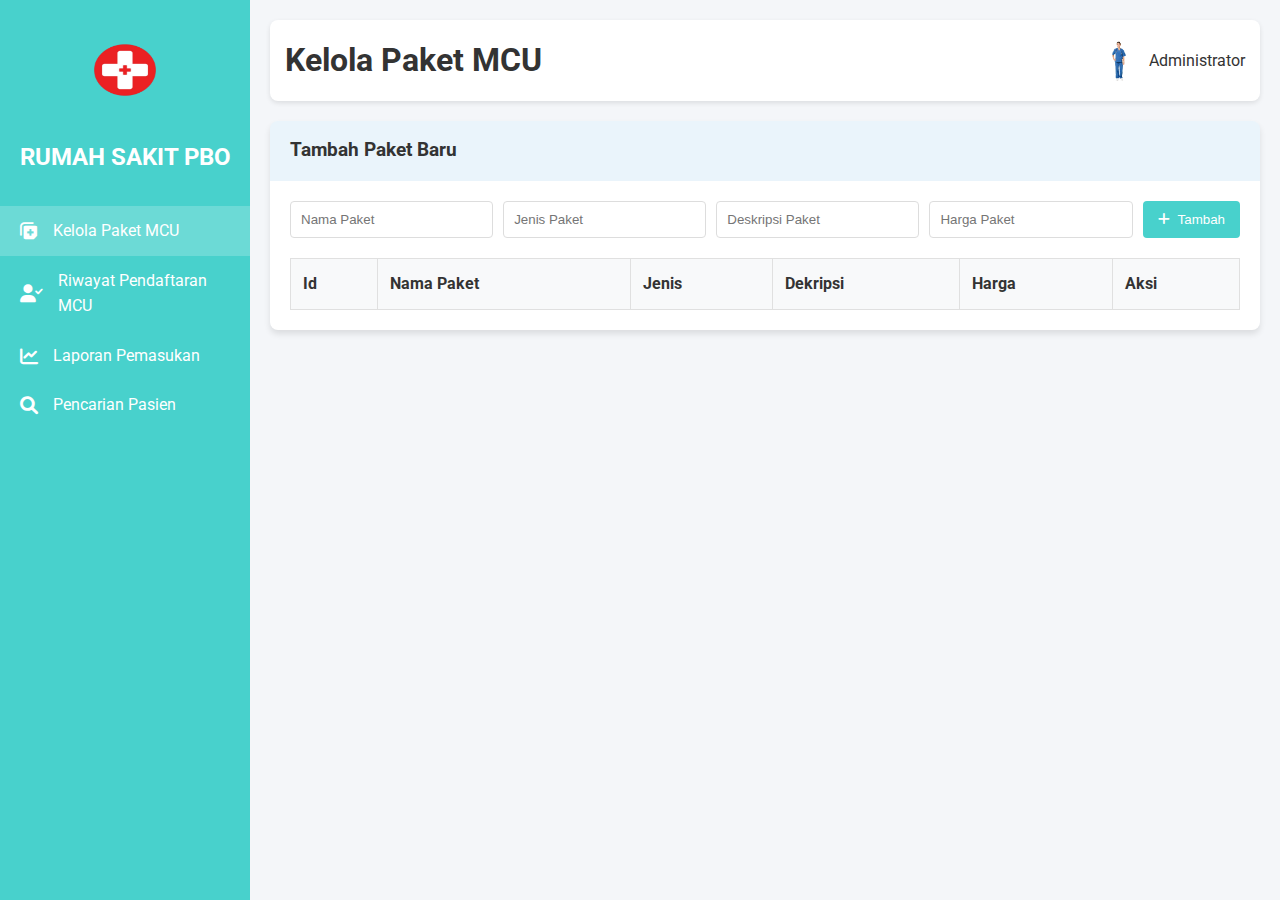
==== FrontEnd/AdminDashboard.html @ 53706792 "add api for paketMCU admin, pendaftaran, and riwayat pendaftaran" ====
<!DOCTYPE html>
<html lang="id">

<head>
    <meta charset="UTF-8">
    <meta name="viewport" content="width=device-width, initial-scale=1.0">
    <title>Dashboard MCU Admin</title>
    <link href="https://cdnjs.cloudflare.com/ajax/libs/font-awesome/6.0.0/css/all.min.css" rel="stylesheet">
    <link rel="stylesheet" href="AdminDashboard.css">
</head>

<body>
    <div class="dashboard-container">
        <aside class="sidebar">
            <div class="logo">
                <img src="/FrontEnd/Foto/Logorumahsakit.png" alt="Logo Rumah Sakit">
                <h2>RUMAH SAKIT PBO</h2>
            </div>
            <nav>
                <ul>
                    <li class="nav-item active" data-section="paket-mcu">
                        <i class="fas fa-notes-medical"></i>
                        <span>Kelola Paket MCU</span>
                    </li>
                    <li class="nav-item" data-section="riwayat-pendaftaran">
                        <i class="fas fa-user-check"></i>
                        <span>Riwayat Pendaftaran MCU</span>
                    </li>
                    <li class="nav-item" data-section="laporan">
                        <i class="fas fa-chart-line"></i>
                        <span>Laporan Pemasukan</span>
                    </li>
                    <li class="nav-item" data-section="pencarian">
                        <i class="fas fa-search"></i>
                        <span>Pencarian Pasien</span>
                    </li>
                </ul>
            </nav>
        </aside>

        <main class="main-content">
            <header>
                <div class="header-left">
                    <h1 id="section-title">Kelola Paket MCU</h1>
                </div>
                <div class="header-right">
                    <div class="user-info">
                        <img src="/FrontEnd/Foto/IMG4.png" alt="Admin">
                        <span>Administrator</span>
                    </div>
                </div>
            </header>

            <div class="content-sections">
                <div id="editModal" class="modal" style="display: none;">
                    <div class="modal-content">
                        <span class="close-button" id="closeModal">&times;</span>
                        <h2>Edit Paket</h2>
                        <form id="editForm" style="display: flex; flex-direction: column; gap: 20px; margin-top: 30px;">
                            <input type="hidden" id="itemId" name="itemId">
                            <input type="text" id="paket-nama-edit" placeholder="Nama Paket" required>
                            <input type="text" id="paket-jenis-edit" placeholder="Jenis Paket" required>
                            <input type="text" id="paket-deskripsi-edit" placeholder="Deskripsi Paket" required>
                            <input type="number" id="paket-harga-edit" placeholder="Harga Paket" required>
                            <button type="submit" class="btn-primary" style="margin: auto;">Save Changes</button>
                        </form>
                    </div>
                </div>
                <section id="paket-mcu" class="section active">
                    <div class="card">
                        <div class="card-header">
                            <h3>Tambah Paket Baru</h3>
                        </div>
                        <div class="card-body">
                            <div class="form-row">
                                <input type="text" id="paket-nama" placeholder="Nama Paket" required>
                                <input type="text" id="paket-jenis" placeholder="Jenis Paket" required>
                                <input type="text" id="paket-deskripsi" placeholder="Deskripsi Paket" required>
                                <input type="number" id="paket-harga" placeholder="Harga Paket" required>
                                <button id="tambah-paket" class="btn-primary">
                                    <i class="fas fa-plus"></i> Tambah
                                </button>
                            </div>
                            <div class="table-responsive">
                                <table id="paket-list">
                                    <thead>
                                        <tr>
                                            <th>Id</th>
                                            <th>Nama Paket</th>
                                            <th>Jenis</th>
                                            <th>Dekripsi</th>
                                            <th>Harga</th>
                                            <th>Aksi</th>
                                        </tr>
                                    </thead>
                                    <tbody></tbody>
                                </table>
                            </div>
                        </div>
                    </div>
                </section>

                <section id="riwayat-pendaftaran" class="section">
                    <div class="history-container">
                        <h2>Riwayat Pendaftaran MCU</h2>
                        <table id="pendaftaran-list">
                            <thead>
                                <tr>
                                    <th>Tanggal</th>
                                    <th>Paket</th>
                                    <th>Jenis</th>
                                    <th>Harga</th>
                                </tr>
                            </thead>
                            <tbody></tbody>
                        </table>
                    </div>
                </section>

                <section id="laporan" class="section">
                    <div class="card">
                        <div class="card-header">
                            <h3>Laporan Pemasukan</h3>
                        </div>
                        <div class="card-body">
                            <div class="form-row">
                                <div class="date-input">
                                    <label>Dari Tanggal:</label>
                                    <input type="date" id="laporan-dari">
                                </div>
                                <div class="date-input">
                                    <label>Sampai Tanggal:</label>
                                    <input type="date" id="laporan-sampai">
                                </div>
                                <button id="generate-laporan" class="btn-primary">
                                    <i class="fas fa-chart-bar"></i> Generate
                                </button>
                            </div>
                            <div class="table-responsive">
                                <table id="laporan-list">
                                    <thead>
                                        <tr>
                                            <th>Periode</th>
                                            <th>Paket</th>
                                            <th>Pasien</th>
                                            <th>Total</th>
                                        </tr>
                                    </thead>
                                    <tbody></tbody>
                                </table>
                            </div>
                        </div>
                    </div>
                </section>

                <section id="pencarian" class="section">
                    <div class="card">
                        <div class="card-header">
                            <h3>Pencarian Pasien</h3>
                        </div>
                        <div class="card-body">
                            <div class="form-row">
                                <input type="text" id="cari-pasien" placeholder="Nama Pasien">
                                <select id="filter-paket">
                                    <option value="">Pilih Paket</option>
                                </select>
                                <input type="date" id="filter-periode-mulai" placeholder="Periode Mulai">
                                <input type="date" id="filter-periode-akhir" placeholder="Periode Akhir">
                                <button id="cari-btn" class="btn-primary">
                                    <i class="fas fa-search"></i> Cari
                                </button>
                            </div>
                            <div class="table-responsive">
                                <table id="pasien-list">
                                    <thead>
                                        <tr>
                                            <th>Nama</th>
                                            <th>No. Identitas</th>
                                            <th>Paket</th>
                                            <th>Tanggal</th>
                                        </tr>
                                    </thead>
                                    <tbody></tbody>
                                </table>
                            </div>
                        </div>
                    </div>
                </section>
            </div>
        </main>
    </div>

    <script src="AdminDashboard.js"></script>
</body>

</html>
---- FrontEnd/AdminDashboard.css ----
@import url('https://fonts.googleapis.com/css2?family=Roboto:wght@300;400;500;700&display=swap');

:root {
    --primary-color: #48D1CC;
    --secondary-color: #338a87;
    --text-color: #333;
    --background-color: #f4f6f9;
    --card-bg: #ffffff;
}

* {
    margin: 0;
    padding: 0;
    box-sizing: border-box;
}

body {
    font-family: 'Roboto', sans-serif;
    background-color: var(--background-color);
    color: var(--text-color);
    line-height: 1.6;
}

.dashboard-container {
    display: flex;
    min-height: 100vh;
}

.sidebar {
    width: 250px;
    background-color: var(--primary-color);
    color: white;
    padding: 20px 0;
}

.logo {
    text-align: center;
    margin-bottom: 30px;
}

.logo img {
    width: 150px;
    height: 100px;
    border-radius: 50%;
}


.logo h2 {
    margin-top: 10px;
    color: white;
}

.nav-item {
    display: flex;
    align-items: center;
    padding: 12px 20px;
    cursor: pointer;
    transition: background-color 0.3s;
}

.nav-item:hover, .nav-item.active {
    background-color: rgba(255, 255, 255, 0.2);
}

.nav-item i {
    margin-right: 15px;
    font-size: 18px;
}

.main-content {
    flex-grow: 1;
    background-color: var(--background-color);
    padding: 20px;
    overflow-x: hidden;
}

header {
    display: flex;
    justify-content: space-between;
    align-items: center;
    margin-bottom: 20px;
    background-color: var(--card-bg);
    padding: 15px;
    border-radius: 8px;
    box-shadow: 0 2px 5px rgba(0,0,0,0.1);
}

.user-info {
    display: flex;
    align-items: center;
}

.user-info img {
    width: 40px;
    height: 40px;
    border-radius: 50%;
    margin-right: 10px;
}

.section {
    display: none;
}

.section.active {
    display: block;
}

.card {
    background-color: var(--card-bg);
    border-radius: 8px;
    box-shadow: 0 4px 6px rgba(0, 0, 0, 0.1);
    margin-bottom: 20px;
}

.card-header {
    background-color: rgba(52, 152, 219, 0.1);
    padding: 15px 20px;
    border-top-left-radius: 8px;
    border-top-right-radius: 8px;
}

.card-body {
    padding: 20px;
}

.form-row {
    display: flex;
    gap: 10px;
    margin-bottom: 20px;
}

.form-row input, 
.form-row select {
    flex-grow: 1;
    padding: 10px;
    border: 1px solid #ddd;
    border-radius: 4px;
}

input {
    flex-grow: 1;
    padding: 10px;
    border: 1px solid #ddd;
    border-radius: 4px;
}

.btn-primary, .btn-success {
    background-color: var(--primary-color);
    color: white;
    border: none;
    padding: 10px 15px;
    border-radius: 4px;
    cursor: pointer;
    display: flex;
    align-items: center;
    gap: 8px;
}

.btn-success {
    background-color: var(--secondary-color);
}

.table-responsive {
    overflow-x: auto;
}

table {
    width: 100%;
    border-collapse: collapse;
}

table th, table td {
    border: 1px solid #e0e0e0;
    padding: 12px;
    text-align: left;
}

table thead {
    background-color: #f8f9fa;
}

table tr:nth-child(even) {
    background-color: #f9f9f9;
}

table tr:hover {
    background-color: #f0f0f0;
}

.history-container {
    margin-top: 20px;
    background-color: var(--card-bg);
    padding: 20px;
    border-radius: 8px;
    box-shadow: 0 4px 6px rgba(0, 0, 0, 0.1);
}

.history-container h2 {
    font-size: 24px;
    margin-bottom: 20px;
    color: var(--primary-color);
}

table {
    width: 100%;
    border-collapse: collapse;
}

table th, table td {
    border: 1px solid #e0e0e0;
    padding: 12px;
    text-align: left;
}

table thead {
    background-color: #f8f9fa;
}

table tr:nth-child(even) {
    background-color: #f9f9f9;
}

table tr:hover {
    background-color: #f0f0f0;
}

/* Modal Background */
.modal {
    display: none; /* Hidden by default */
    position: fixed; /* Stay in place */
    z-index: 1000; /* Sit on top */
    left: 0;
    top: 0;
    width: 100%; /* Full width */
    height: 100%; /* Full height */
    overflow: auto; /* Enable scroll if needed */
    background-color: rgba(0, 0, 0, 0.5); /* Black w/ opacity */
}

/* Modal Content */
.modal-content {
    background-color: #fefefe;
    margin: 15% auto; /* 15% from the top and centered */
    padding: 20px;
    border: 1px solid #888;
    width: 80%; /* Could be more or less, depending on screen size */
    max-width: 500px; /* Maximum width */
    border-radius: 5px; /* Rounded corners */
}

/* Close Button */
.close-button {
    color: #aaa;
    float: right;
    font-size: 28px;
    font-weight: bold;
}

.close-button:hover,
.close-button:focus {
    color: black;
    text-decoration: none;
    cursor: pointer;
}


@media (max-width: 768px) {
    .dashboard-container {
        flex-direction: column;
    }

    .sidebar {
        width: 100%;
    }

    .nav-item span {
        display: inline-block;
    }

    .form-row {
        flex-direction: column;
    }
}
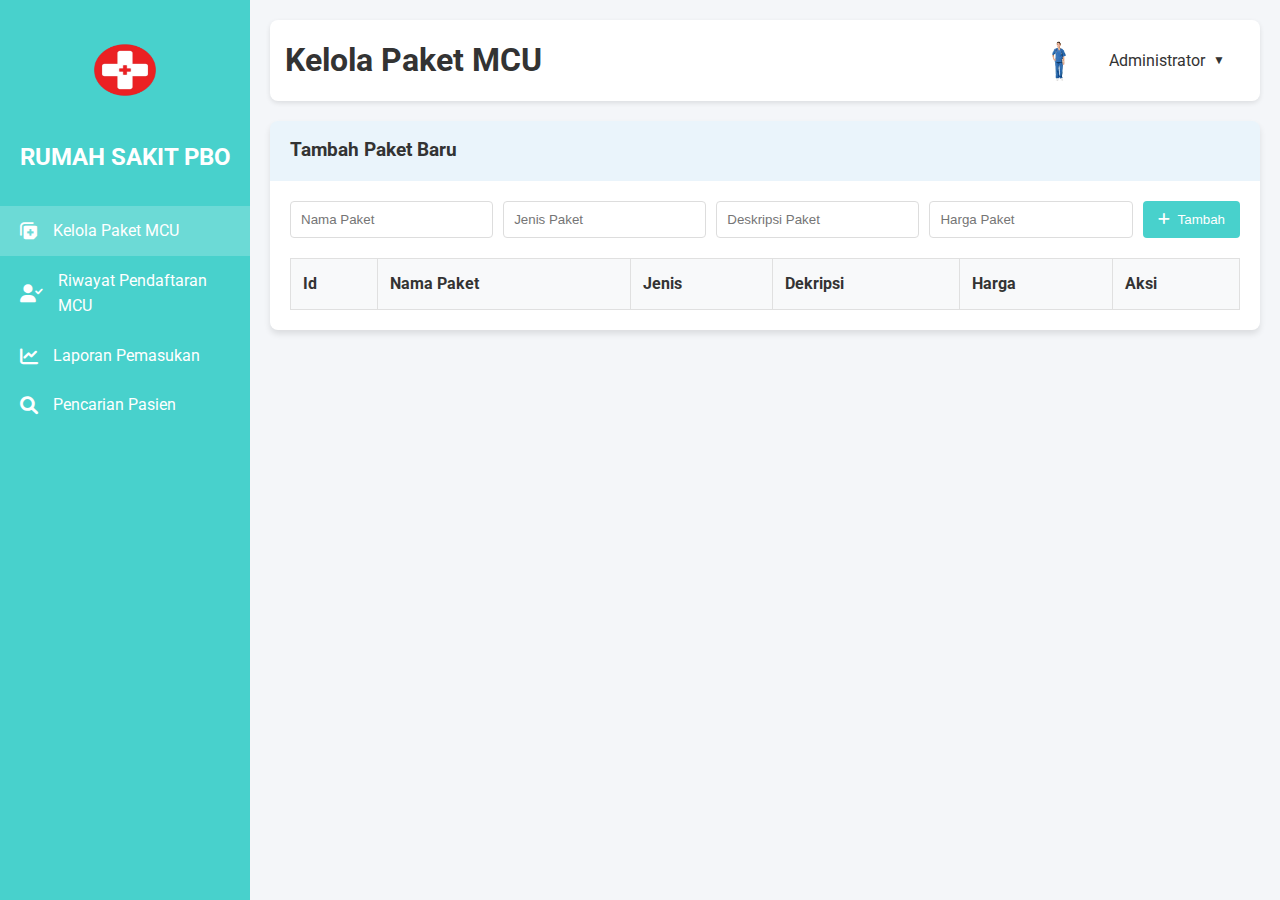
==== commit aaa12de3: "revisi admin done" ====
--- a/FrontEnd/AdminDashboard.html
+++ b/FrontEnd/AdminDashboard.html
@@ -46,7 +46,19 @@
                 <div class="header-right">
                     <div class="user-info">
                         <img src="/FrontEnd/Foto/IMG4.png" alt="Admin">
-                        <span>Administrator</span>
+                        <div class="user-info">
+                            <div class="nav-item dropdown">
+                                <span>Administrator</span>
+                                <span class="dropdown-indicator">▼</span> 
+                                <div class="dropdown-menu">
+                                    <ul>
+                                        <li><i class="fas fa-user"></i> Gemini Baik</li>
+                                        <li><a href="edit_profile.html"><i class="fas fa-edit"></i> Edit Profile</a></li>
+                                        <li><a href="logout.html"><i class="fas fa-sign-out-alt"></i> Keluar</a></li>
+                                    </ul>
+                                </div>
+                            </div>
+                        </div>
                     </div>
                 </div>
             </header>
@@ -140,14 +152,16 @@
                                 <table id="laporan-list">
                                     <thead>
                                         <tr>
-                                            <th>Periode</th>
                                             <th>Paket</th>
-                                            <th>Pasien</th>
-                                            <th>Total</th>
+                                            <th>Tanggal</th>
+                                            <th>Harga</th>
                                         </tr>
                                     </thead>
                                     <tbody></tbody>
                                 </table>
+                                <div id="total-container" style="margin-top: 10px;">
+                                    <strong>Total:</strong> <span id="total-harga"></span>
+                                </div>
                             </div>
                         </div>
                     </div>
--- a/FrontEnd/AdminDashboard.css
+++ b/FrontEnd/AdminDashboard.css
@@ -263,6 +263,65 @@
     cursor: pointer;
 }
 
+/* Styling untuk dropdown */
+.nav-item.dropdown {
+    display: flex;
+    align-items: center;
+    cursor: pointer;
+    position: relative;
+}
+
+.nav-item .dropdown-indicator {
+    margin-left: 8px; 
+    font-size: 12px; 
+    transition: transform 0.3s ease; 
+}
+
+/* Styling dropdown menu */
+.nav-item .dropdown-menu {
+    display: none; 
+    position: absolute;
+    top: 100%;
+    right: 0;
+    width: 200px;
+    background-color: var(--card-bg);
+    box-shadow: 0 4px 6px rgba(0, 0, 0, 0.1);
+    border-radius: 4px;
+    z-index: 100;
+}
+
+.nav-item .dropdown-menu ul {
+    list-style: none;
+    padding: 0;
+    margin: 0;
+}
+
+.nav-item .dropdown-menu li {
+    padding: 10px;
+    font-size: 14px;
+}
+
+.nav-item .dropdown-menu li a {
+    color: var(--text-color);
+    text-decoration: none;
+    display: flex;
+    align-items: center;
+    gap: 8px;
+}
+
+.nav-item .dropdown-menu li:hover {
+    background-color: var(--primary-color);
+    color: white;
+}
+
+.nav-item.active .dropdown-menu {
+    display: block;
+}
+
+.nav-item.active .dropdown-indicator {
+    transform: rotate(180deg); 
+}
+
 
 @media (max-width: 768px) {
     .dashboard-container {
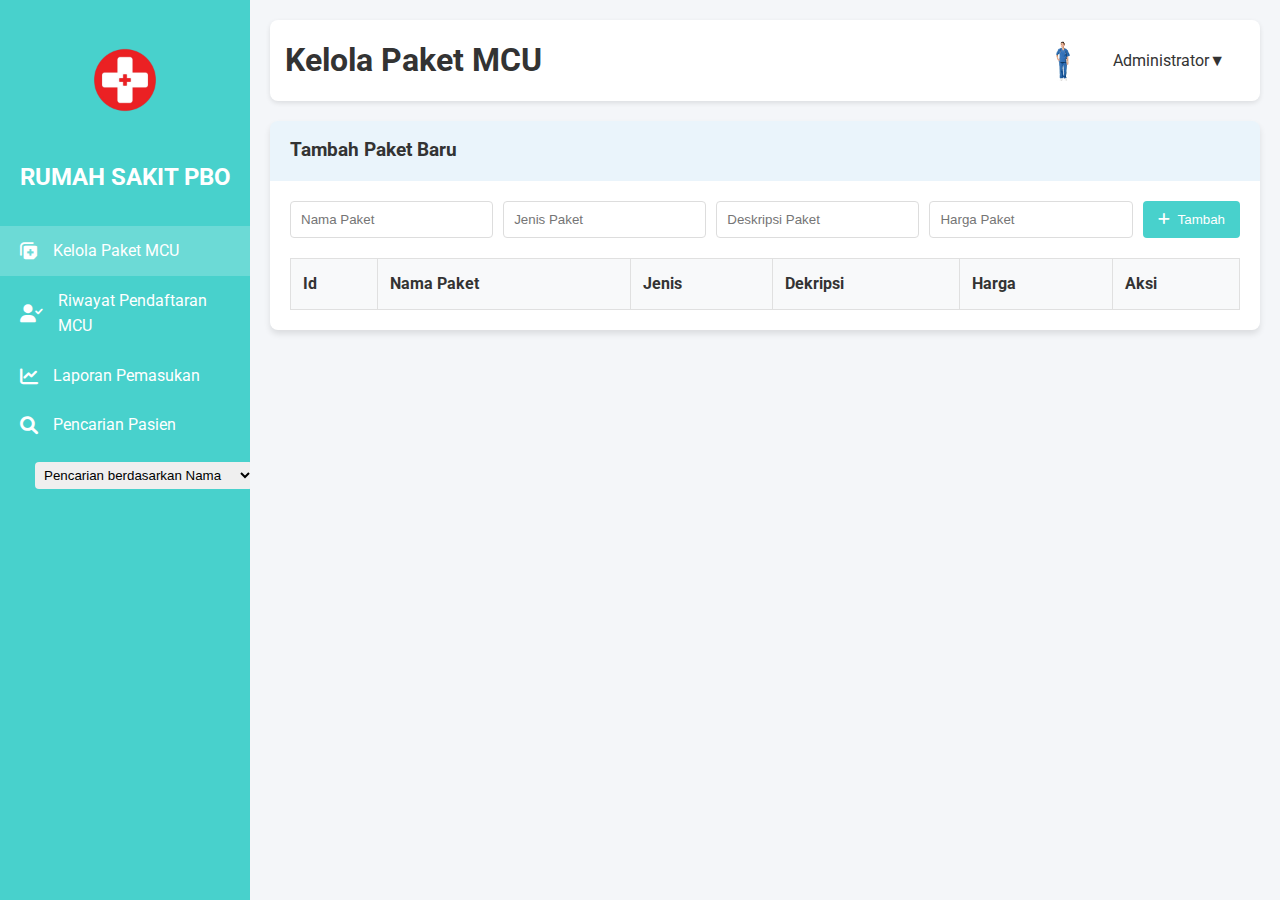
==== commit b63d56fb: "membuat menu pencarian passien jadi dropdown" ====
--- a/FrontEnd/AdminDashboard.html
+++ b/FrontEnd/AdminDashboard.html
@@ -34,6 +34,13 @@
                         <i class="fas fa-search"></i>
                         <span>Pencarian Pasien</span>
                     </li>
+                    <li class="nav-item">
+                        <select id="search-type-sidebar">
+                            <option value="nama">Pencarian berdasarkan Nama</option>
+                            <option value="paket">Pencarian berdasarkan Paket</option>
+                            <option value="periode">Pencarian berdasarkan Periode</option>
+                        </select>
+                    </li>
                 </ul>
             </nav>
         </aside>
@@ -49,7 +56,7 @@
                         <div class="user-info">
                             <div class="nav-item dropdown">
                                 <span>Administrator</span>
-                                <span class="dropdown-indicator">▼</span> 
+                                <span class="dropdown-indicator">▼</span>
                                 <div class="dropdown-menu">
                                     <ul>
                                         <li><i class="fas fa-user"></i> Gemini Baik</li>
@@ -78,6 +85,7 @@
                         </form>
                     </div>
                 </div>
+
                 <section id="paket-mcu" class="section active">
                     <div class="card">
                         <div class="card-header">
@@ -173,13 +181,13 @@
                             <h3>Pencarian Pasien</h3>
                         </div>
                         <div class="card-body">
-                            <div class="form-row">
-                                <input type="text" id="cari-pasien" placeholder="Nama Pasien">
-                                <select id="filter-paket">
+                            <div class="form-row" id="search-fields">
+                                <input type="text" id="cari-nama" placeholder="Nama Pasien" style="display:block;">
+                                <select id="filter-paket" style="display:none;">
                                     <option value="">Pilih Paket</option>
                                 </select>
-                                <input type="date" id="filter-periode-mulai" placeholder="Periode Mulai">
-                                <input type="date" id="filter-periode-akhir" placeholder="Periode Akhir">
+                                <input type="date" id="filter-periode-mulai" style="display:none;">
+                                <input type="date" id="filter-periode-akhir" style="display:none;">
                                 <button id="cari-btn" class="btn-primary">
                                     <i class="fas fa-search"></i> Cari
                                 </button>
@@ -192,6 +200,8 @@
                                             <th>No. Identitas</th>
                                             <th>Paket</th>
                                             <th>Tanggal</th>
+                                            <th>Alamat</th>
+                                            <th>No. Telepon</th>
                                         </tr>
                                     </thead>
                                     <tbody></tbody>
@@ -207,4 +217,4 @@
     <script src="AdminDashboard.js"></script>
 </body>
 
-</html>+</html>
--- a/FrontEnd/AdminDashboard.css
+++ b/FrontEnd/AdminDashboard.css
@@ -40,10 +40,9 @@
 
 .logo img {
     width: 150px;
-    height: 100px;
+    height: auto;
     border-radius: 50%;
 }
-
 
 .logo h2 {
     margin-top: 10px;
@@ -65,6 +64,14 @@
 .nav-item i {
     margin-right: 15px;
     font-size: 18px;
+}
+
+.nav-item select {
+    margin-left: 15px;
+    flex-grow: 1;
+    padding: 5px;
+    border-radius: 4px;
+    border: none;
 }
 
 .main-content {
@@ -88,6 +95,7 @@
 .user-info {
     display: flex;
     align-items: center;
+    position: relative;
 }
 
 .user-info img {
@@ -97,6 +105,37 @@
     margin-right: 10px;
 }
 
+.user-info .dropdown-menu {
+    display: none;
+    position: absolute;
+    top: 50px;
+    right: 0;
+    background-color: var(--card-bg);
+    border-radius: 4px;
+    box-shadow: 0 4px 6px rgba(0, 0, 0, 0.1);
+    z-index: 100;
+}
+
+.user-info:hover .dropdown-menu {
+    display: block;
+}
+
+.dropdown-menu ul {
+    list-style: none;
+    padding: 0;
+    margin: 0;
+}
+
+.dropdown-menu li {
+    padding: 10px;
+    font-size: 14px;
+}
+
+.dropdown-menu li:hover {
+    background-color: var(--primary-color);
+    color: white;
+}
+
 .section {
     display: none;
 }
@@ -125,6 +164,7 @@
 
 .form-row {
     display: flex;
+    flex-wrap: wrap;
     gap: 10px;
     margin-bottom: 20px;
 }
@@ -135,13 +175,7 @@
     padding: 10px;
     border: 1px solid #ddd;
     border-radius: 4px;
-}
-
-input {
-    flex-grow: 1;
-    padding: 10px;
-    border: 1px solid #ddd;
-    border-radius: 4px;
+    min-width: 150px;
 }
 
 .btn-primary, .btn-success {
@@ -154,6 +188,7 @@
     display: flex;
     align-items: center;
     gap: 8px;
+    justify-content: center;
 }
 
 .btn-success {
@@ -187,68 +222,28 @@
     background-color: #f0f0f0;
 }
 
-.history-container {
-    margin-top: 20px;
-    background-color: var(--card-bg);
-    padding: 20px;
-    border-radius: 8px;
-    box-shadow: 0 4px 6px rgba(0, 0, 0, 0.1);
-}
-
-.history-container h2 {
-    font-size: 24px;
-    margin-bottom: 20px;
-    color: var(--primary-color);
-}
-
-table {
-    width: 100%;
-    border-collapse: collapse;
-}
-
-table th, table td {
-    border: 1px solid #e0e0e0;
-    padding: 12px;
-    text-align: left;
-}
-
-table thead {
-    background-color: #f8f9fa;
-}
-
-table tr:nth-child(even) {
-    background-color: #f9f9f9;
-}
-
-table tr:hover {
-    background-color: #f0f0f0;
-}
-
-/* Modal Background */
 .modal {
-    display: none; /* Hidden by default */
-    position: fixed; /* Stay in place */
-    z-index: 1000; /* Sit on top */
+    display: none; 
+    position: fixed; 
+    z-index: 1000; 
     left: 0;
     top: 0;
-    width: 100%; /* Full width */
-    height: 100%; /* Full height */
-    overflow: auto; /* Enable scroll if needed */
-    background-color: rgba(0, 0, 0, 0.5); /* Black w/ opacity */
-}
-
-/* Modal Content */
+    width: 100%; 
+    height: 100%; 
+    overflow: auto; 
+    background-color: rgba(0, 0, 0, 0.5); 
+}
+
 .modal-content {
     background-color: #fefefe;
-    margin: 15% auto; /* 15% from the top and centered */
+    margin: 10% auto; 
     padding: 20px;
     border: 1px solid #888;
-    width: 80%; /* Could be more or less, depending on screen size */
-    max-width: 500px; /* Maximum width */
-    border-radius: 5px; /* Rounded corners */
-}
-
-/* Close Button */
+    width: 90%; 
+    max-width: 500px; 
+    border-radius: 5px; 
+}
+
 .close-button {
     color: #aaa;
     float: right;
@@ -263,66 +258,6 @@
     cursor: pointer;
 }
 
-/* Styling untuk dropdown */
-.nav-item.dropdown {
-    display: flex;
-    align-items: center;
-    cursor: pointer;
-    position: relative;
-}
-
-.nav-item .dropdown-indicator {
-    margin-left: 8px; 
-    font-size: 12px; 
-    transition: transform 0.3s ease; 
-}
-
-/* Styling dropdown menu */
-.nav-item .dropdown-menu {
-    display: none; 
-    position: absolute;
-    top: 100%;
-    right: 0;
-    width: 200px;
-    background-color: var(--card-bg);
-    box-shadow: 0 4px 6px rgba(0, 0, 0, 0.1);
-    border-radius: 4px;
-    z-index: 100;
-}
-
-.nav-item .dropdown-menu ul {
-    list-style: none;
-    padding: 0;
-    margin: 0;
-}
-
-.nav-item .dropdown-menu li {
-    padding: 10px;
-    font-size: 14px;
-}
-
-.nav-item .dropdown-menu li a {
-    color: var(--text-color);
-    text-decoration: none;
-    display: flex;
-    align-items: center;
-    gap: 8px;
-}
-
-.nav-item .dropdown-menu li:hover {
-    background-color: var(--primary-color);
-    color: white;
-}
-
-.nav-item.active .dropdown-menu {
-    display: block;
-}
-
-.nav-item.active .dropdown-indicator {
-    transform: rotate(180deg); 
-}
-
-
 @media (max-width: 768px) {
     .dashboard-container {
         flex-direction: column;
@@ -332,11 +267,13 @@
         width: 100%;
     }
 
-    .nav-item span {
-        display: inline-block;
-    }
-
     .form-row {
         flex-direction: column;
     }
-}+
+    .form-row input, 
+    .form-row select {
+        flex-grow: unset;
+        width: 100%;
+    }
+}
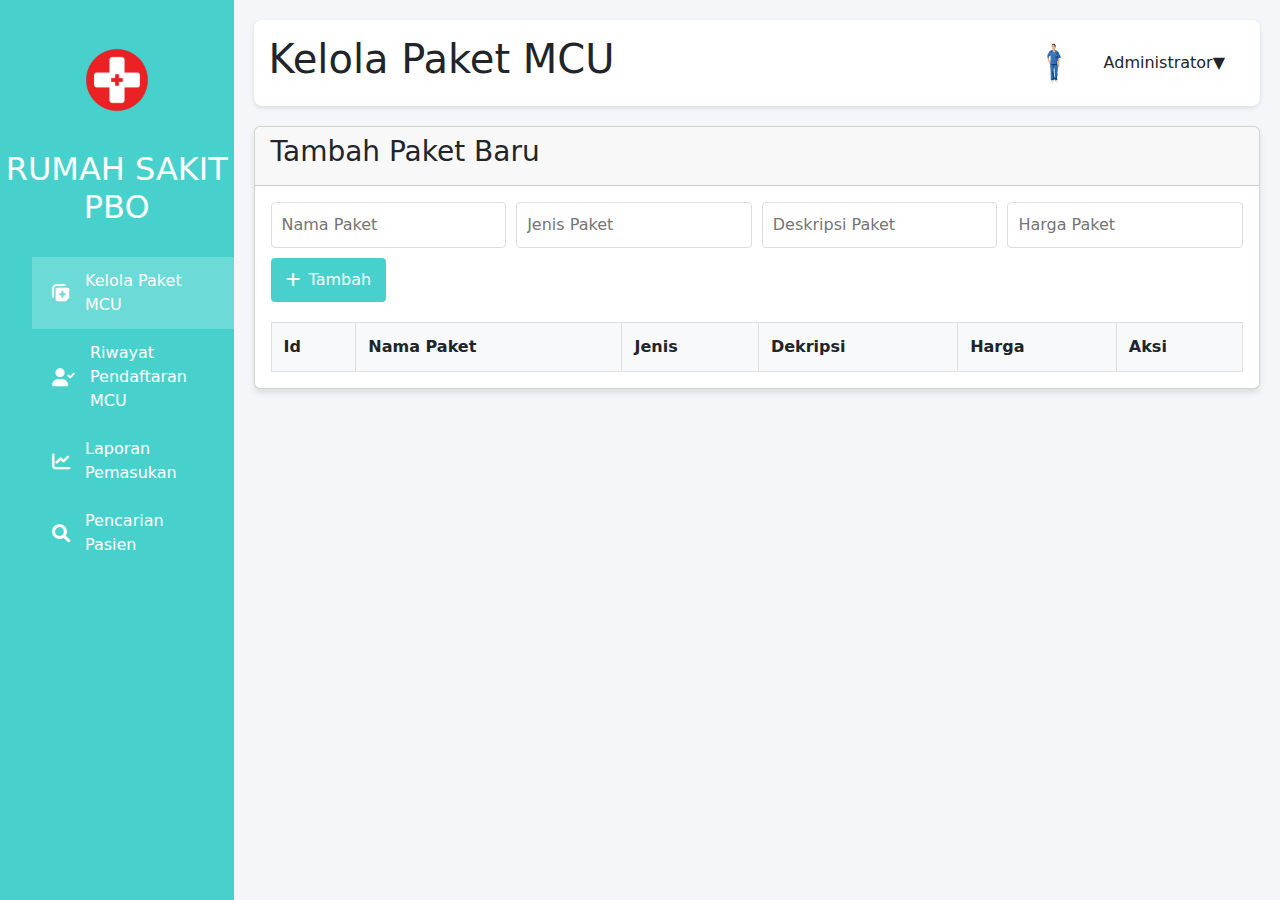
==== commit 47aa8a13: "update pencarian pasien" ====
--- a/FrontEnd/AdminDashboard.html
+++ b/FrontEnd/AdminDashboard.html
@@ -6,7 +6,9 @@
     <meta name="viewport" content="width=device-width, initial-scale=1.0">
     <title>Dashboard MCU Admin</title>
     <link href="https://cdnjs.cloudflare.com/ajax/libs/font-awesome/6.0.0/css/all.min.css" rel="stylesheet">
-    <link rel="stylesheet" href="AdminDashboard.css">
+    <link rel="stylesheet" href="AdminDashboard.css"> 
+    <link href="https://cdn.jsdelivr.net/npm/bootstrap@5.3.3/dist/css/bootstrap.min.css" rel="stylesheet" integrity="sha384-QWTKZyjpPEjISv5WaRU9OFeRpok6YctnYmDr5pNlyT2bRjXh0JMhjY6hW+ALEwIH" crossorigin="anonymous">
+    <script src="https://cdn.jsdelivr.net/npm/bootstrap@5.3.3/dist/js/bootstrap.bundle.min.js" integrity="sha384-YvpcrYf0tY3lHB60NNkmXc5s9fDVZLESaAA55NDzOxhy9GkcIdslK1eN7N6jIeHz" crossorigin="anonymous"></script>
 </head>
 
 <body>
@@ -33,13 +35,6 @@
                     <li class="nav-item" data-section="pencarian">
                         <i class="fas fa-search"></i>
                         <span>Pencarian Pasien</span>
-                    </li>
-                    <li class="nav-item">
-                        <select id="search-type-sidebar">
-                            <option value="nama">Pencarian berdasarkan Nama</option>
-                            <option value="paket">Pencarian berdasarkan Paket</option>
-                            <option value="periode">Pencarian berdasarkan Periode</option>
-                        </select>
                     </li>
                 </ul>
             </nav>
@@ -175,41 +170,50 @@
                     </div>
                 </section>
 
-                <section id="pencarian" class="section">
-                    <div class="card">
-                        <div class="card-header">
-                            <h3>Pencarian Pasien</h3>
-                        </div>
-                        <div class="card-body">
-                            <div class="form-row" id="search-fields">
-                                <input type="text" id="cari-nama" placeholder="Nama Pasien" style="display:block;">
-                                <select id="filter-paket" style="display:none;">
-                                    <option value="">Pilih Paket</option>
-                                </select>
-                                <input type="date" id="filter-periode-mulai" style="display:none;">
-                                <input type="date" id="filter-periode-akhir" style="display:none;">
-                                <button id="cari-btn" class="btn-primary">
-                                    <i class="fas fa-search"></i> Cari
-                                </button>
-                            </div>
-                            <div class="table-responsive">
-                                <table id="pasien-list">
-                                    <thead>
-                                        <tr>
-                                            <th>Nama</th>
-                                            <th>No. Identitas</th>
-                                            <th>Paket</th>
-                                            <th>Tanggal</th>
-                                            <th>Alamat</th>
-                                            <th>No. Telepon</th>
-                                        </tr>
-                                    </thead>
-                                    <tbody></tbody>
-                                </table>
-                            </div>
-                        </div>
-                    </div>
-                </section>
+                <!-- Replace the existing #pencarian section in the original HTML with this -->
+<section id="pencarian" class="section">
+    <div class="card">
+        <div class="card-header">
+            <h3>Pencarian Pasien</h3>
+        </div>
+        <div class="card-body">
+            <div class="search-type-dropdown">
+                <select id="search-type">
+                    <option value="nama">Pencarian berdasarkan Nama</option>
+                    <option value="paket">Pencarian berdasarkan Paket</option>
+                    <option value="periode">Pencarian berdasarkan Periode</option>
+                </select>
+            </div>
+            <div class="form-row" id="search-fields">
+                <!-- Dynamic search fields will be populated by JavaScript -->
+                <input type="text" id="cari-nama" placeholder="Nama Pasien" style="display:block;">
+                <select id="filter-paket" style="display:none;">
+                    <option value="">Pilih Paket</option>
+                </select>
+                <input type="date" id="filter-periode-mulai" style="display:none;" placeholder="Periode Mulai">
+                <input type="date" id="filter-periode-akhir" style="display:none;" placeholder="Periode Akhir">
+                <button id="cari-btn" class="btn-primary">
+                    <i class="fas fa-search"></i> Cari
+                </button>
+            </div>
+            <div class="table-responsive">
+                <table id="pasien-list">
+                    <thead>
+                        <tr>
+                            <th>Nama</th>
+                            <th>No. Identitas</th>
+                            <th>Paket</th>
+                            <th>Tanggal</th>
+                            <th>Alamat</th>
+                            <th>No. Telepon</th>
+                        </tr>
+                    </thead>
+                    <tbody></tbody>
+                </table>
+            </div>
+        </div>
+    </div>
+</section>
             </div>
         </main>
     </div>
--- a/FrontEnd/AdminDashboard.css
+++ b/FrontEnd/AdminDashboard.css
@@ -258,6 +258,32 @@
     cursor: pointer;
 }
 
+.search-type-dropdown {
+    margin-bottom: 20px;
+}
+
+.search-type-dropdown select {
+    width: 100%;
+    padding: 10px;
+    border: 1px solid #ddd;
+    border-radius: 4px;
+    background-color: var(--card-bg);
+}
+
+#search-fields {
+    display: flex;
+    gap: 10px;
+    margin-bottom: 20px;
+}
+
+#search-fields input, 
+#search-fields select {
+    flex-grow: 1;
+    padding: 10px;
+    border: 1px solid #ddd;
+    border-radius: 4px;
+}
+
 @media (max-width: 768px) {
     .dashboard-container {
         flex-direction: column;
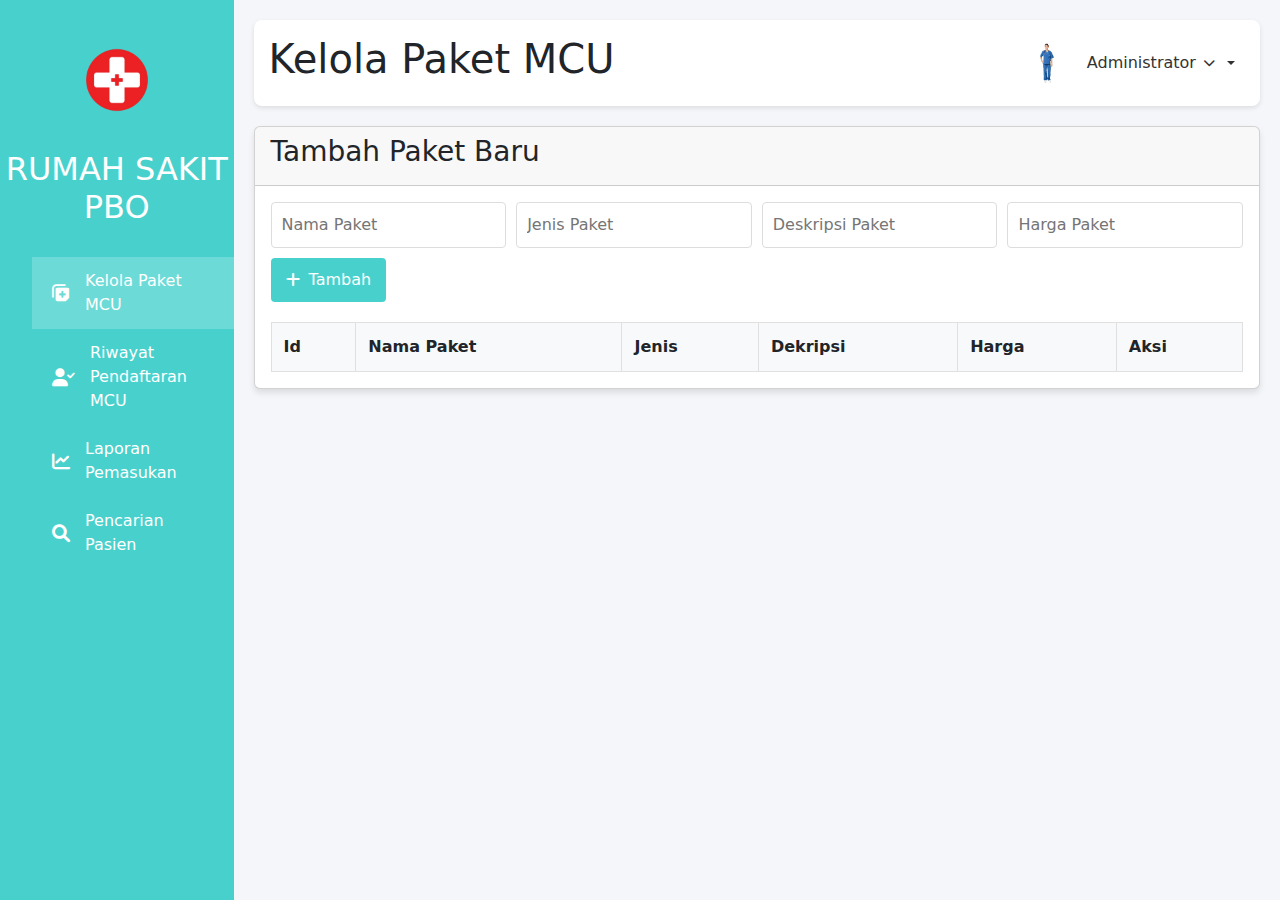
==== commit 61d74555: "Update pada menu dropdown" ====
--- a/FrontEnd/AdminDashboard.html
+++ b/FrontEnd/AdminDashboard.html
@@ -49,14 +49,16 @@
                     <div class="user-info">
                         <img src="/FrontEnd/Foto/IMG4.png" alt="Admin">
                         <div class="user-info">
-                            <div class="nav-item dropdown">
-                                <span>Administrator</span>
-                                <span class="dropdown-indicator">▼</span>
+                            <div class="dropdown">
+                                <button class="dropdown-toggle">
+                                    <span>Administrator</span>
+                                    <i class="fas fa-chevron-down"></i>
+                                </button>
                                 <div class="dropdown-menu">
                                     <ul>
                                         <li><i class="fas fa-user"></i> Gemini Baik</li>
-                                        <li><a href="edit_profile.html"><i class="fas fa-edit"></i> Edit Profile</a></li>
-                                        <li><a href="logout.html"><i class="fas fa-sign-out-alt"></i> Keluar</a></li>
+                                        <li><a href="#" data-action="edit-profile"><i class="fas fa-edit"></i> Edit Profile</a></li>
+                                        <li><a href="#" data-action="logout"><i class="fas fa-sign-out-alt"></i> Keluar</a></li>
                                     </ul>
                                 </div>
                             </div>
@@ -170,7 +172,6 @@
                     </div>
                 </section>
 
-                <!-- Replace the existing #pencarian section in the original HTML with this -->
 <section id="pencarian" class="section">
     <div class="card">
         <div class="card-header">
@@ -185,7 +186,6 @@
                 </select>
             </div>
             <div class="form-row" id="search-fields">
-                <!-- Dynamic search fields will be populated by JavaScript -->
                 <input type="text" id="cari-nama" placeholder="Nama Pasien" style="display:block;">
                 <select id="filter-paket" style="display:none;">
                     <option value="">Pilih Paket</option>
--- a/FrontEnd/AdminDashboard.css
+++ b/FrontEnd/AdminDashboard.css
@@ -116,9 +116,9 @@
     z-index: 100;
 }
 
-.user-info:hover .dropdown-menu {
+/* .user-info:hover .dropdown-menu {
     display: block;
-}
+} */
 
 .dropdown-menu ul {
     list-style: none;
@@ -284,6 +284,79 @@
     border-radius: 4px;
 }
 
+
+/*dropdown admin */
+.user-info .dropdown {
+    position: relative;
+}
+
+.dropdown-toggle {
+    background: transparent;
+    border: none;
+    display: flex;
+    align-items: center;
+    cursor: pointer;
+    gap: 8px;
+    color: var(--text-color);
+    font-size: 16px;
+    padding: 5px 10px;
+    border-radius: 4px;
+    transition: background-color 0.3s ease;
+}
+
+.dropdown-toggle:focus,
+.dropdown-toggle:active {
+    outline: none;
+    background-color: rgba(72, 209, 204, 0.1);
+}
+
+.dropdown-toggle i {
+    font-size: 12px;
+    transition: transform 0.3s ease;
+}
+
+.dropdown-toggle.active i {
+    transform: rotate(180deg);
+}
+
+.dropdown-menu {
+    display: none;
+    position: absolute;
+    top: 100%;
+    right: 0;
+    background-color: var(--card-bg);
+    border-radius: 4px;
+    box-shadow: 0 4px 6px rgba(0, 0, 0, 0.1);
+    z-index: 100;
+    width: 200px;
+    margin-top: 5px;
+    border: 1px solid #e0e0e0;
+}
+
+.dropdown-menu ul {
+    list-style: none;
+    padding: 0;
+    margin: 0;
+}
+
+.dropdown-menu li {
+    padding: 10px;
+}
+
+.dropdown-menu li a {
+    display: flex;
+    align-items: center;
+    gap: 10px;
+    text-decoration: none;
+    color: var(--text-color);
+}
+
+.dropdown-menu li a:focus,
+.dropdown-menu li a:active {
+    outline: none;
+    background-color: rgba(72, 209, 204, 0.1);
+}
+
 @media (max-width: 768px) {
     .dashboard-container {
         flex-direction: column;
@@ -303,3 +376,4 @@
         width: 100%;
     }
 }
+
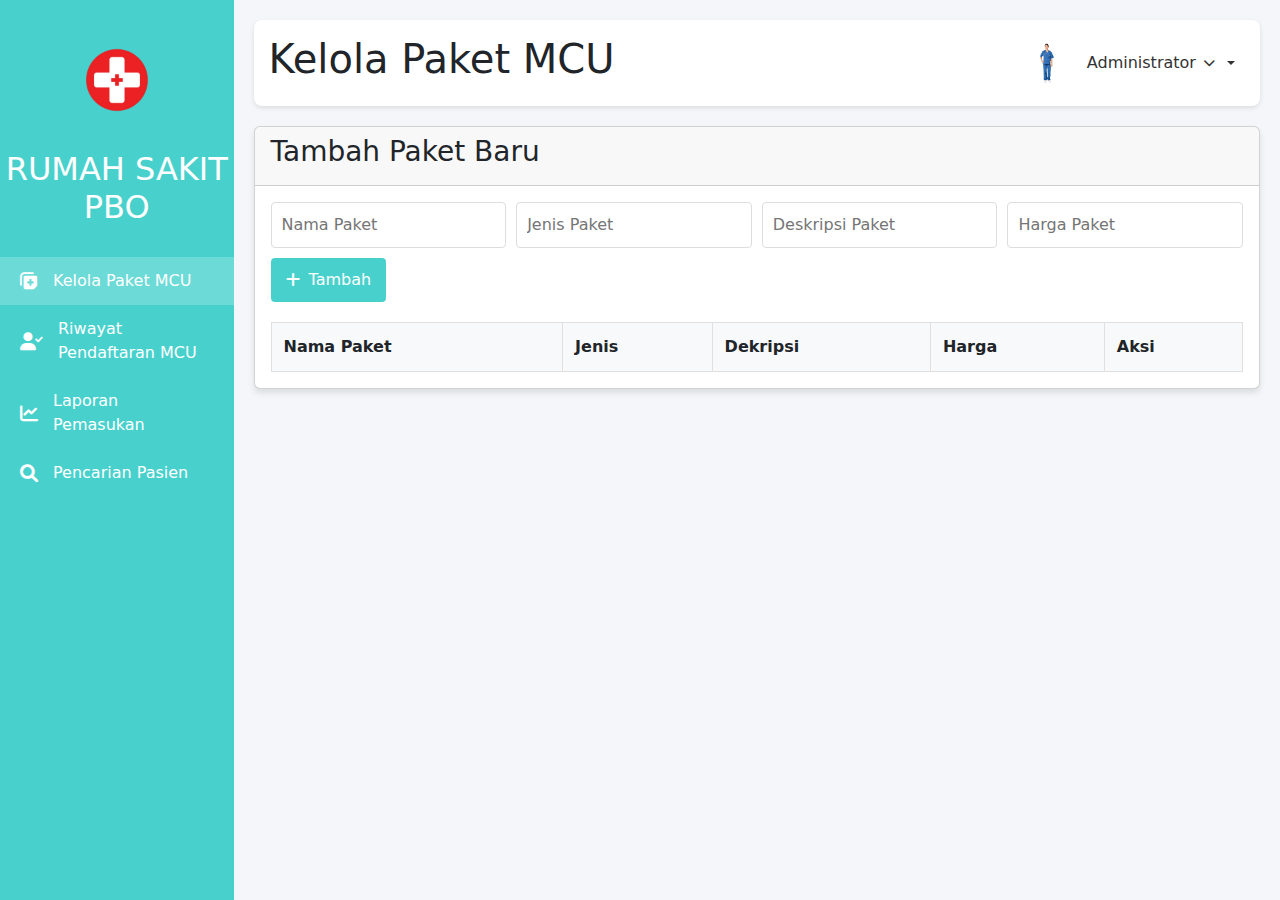
==== commit 2fedd5fa: "Menghilangkan bugs" ====
--- a/FrontEnd/AdminDashboard.html
+++ b/FrontEnd/AdminDashboard.html
@@ -19,7 +19,7 @@
                 <h2>RUMAH SAKIT PBO</h2>
             </div>
             <nav>
-                <ul>
+                <ul style="padding-left: 0;">
                     <li class="nav-item active" data-section="paket-mcu">
                         <i class="fas fa-notes-medical"></i>
                         <span>Kelola Paket MCU</span>
@@ -56,9 +56,10 @@
                                 </button>
                                 <div class="dropdown-menu">
                                     <ul>
-                                        <li><i class="fas fa-user"></i> Gemini Baik</li>
-                                        <li><a href="#" data-action="edit-profile"><i class="fas fa-edit"></i> Edit Profile</a></li>
-                                        <li><a href="#" data-action="logout"><i class="fas fa-sign-out-alt"></i> Keluar</a></li>
+                                        <li id="nama-admin" style="display: flex; gap: 10px; align-items: center"></li>
+                                        <li id="alamat-admin" style="display: flex; gap: 10px; align-items: center"></li>
+                                        <li id="noTelp-admin" style="display: flex; gap: 10px; align-items: center"></li>
+                                        <li id="logout-admin"><a href="#" data-action="logout"><i class="fas fa-sign-out-alt"></i> Keluar</a></li>
                                     </ul>
                                 </div>
                             </div>
@@ -102,7 +103,6 @@
                                 <table id="paket-list">
                                     <thead>
                                         <tr>
-                                            <th>Id</th>
                                             <th>Nama Paket</th>
                                             <th>Jenis</th>
                                             <th>Dekripsi</th>
@@ -182,7 +182,7 @@
                 <select id="search-type">
                     <option value="nama">Pencarian berdasarkan Nama</option>
                     <option value="paket">Pencarian berdasarkan Paket</option>
-                    <option value="periode">Pencarian berdasarkan Periode</option>
+                    <option value="periode">Pencarian berdasarkan Periode Pendaftaran</option>
                 </select>
             </div>
             <div class="form-row" id="search-fields">
@@ -201,11 +201,9 @@
                     <thead>
                         <tr>
                             <th>Nama</th>
-                            <th>No. Identitas</th>
-                            <th>Paket</th>
-                            <th>Tanggal</th>
                             <th>Alamat</th>
                             <th>No. Telepon</th>
+                            <th>Riwayat Pendaftaran</th>
                         </tr>
                     </thead>
                     <tbody></tbody>
--- a/FrontEnd/AdminDashboard.css
+++ b/FrontEnd/AdminDashboard.css
@@ -131,9 +131,9 @@
     font-size: 14px;
 }
 
-.dropdown-menu li:hover {
+#logout-admin:hover {
     background-color: var(--primary-color);
-    color: white;
+    color: white !important;
 }
 
 .section {
